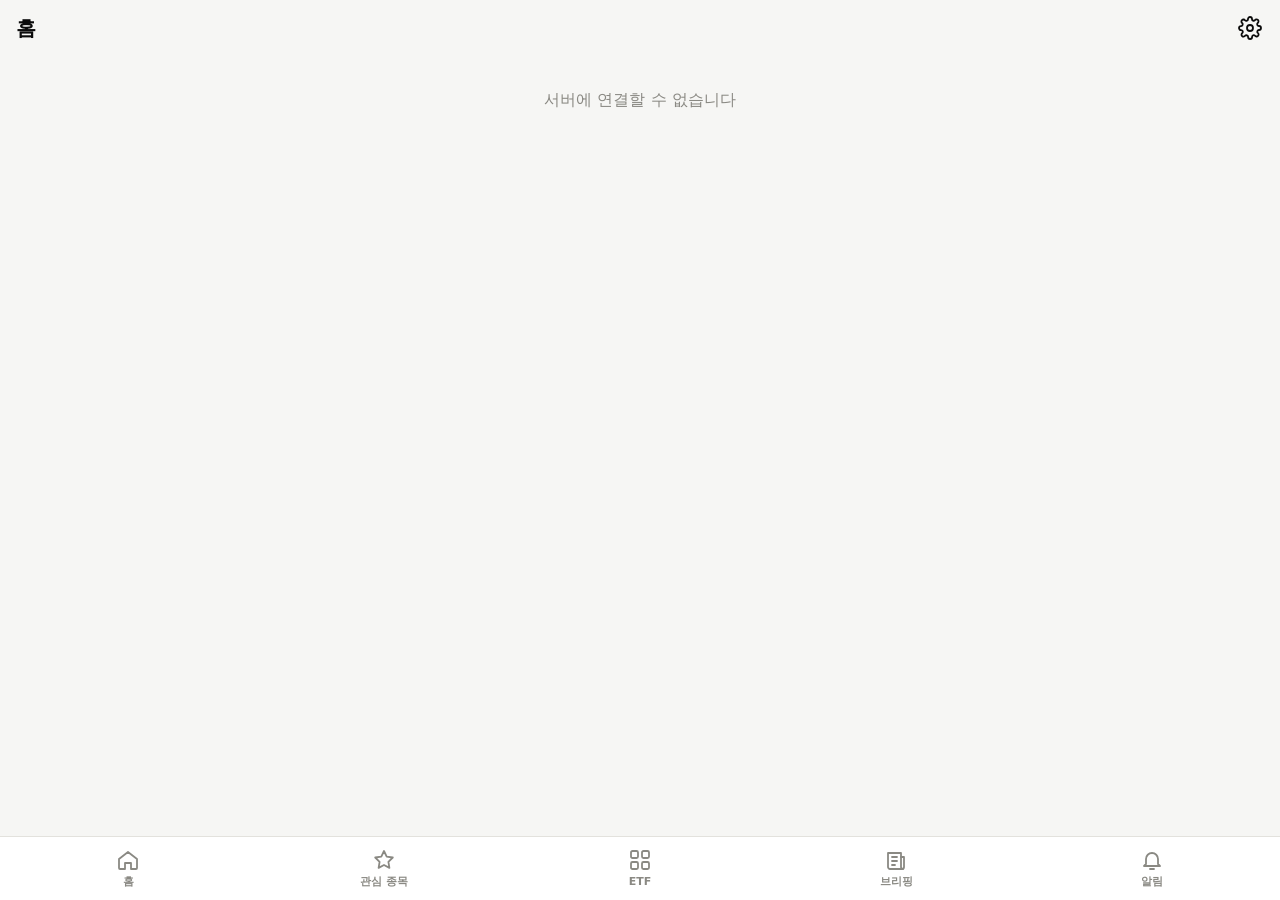
==== web/index.html @ cef91947 "1단계: 앱 기본 화면과 매수 검토 알림 (연습용 데이터) - 하단 탭 5개 웹앱(PWA), 폰 홈 화면 설치 지원 - 시총 Top 10 감시: 1년 고점 대비 하락률, 하락률 큰" ====
<!doctype html>
<html lang="ko">
<head>
  <meta charset="utf-8">
  <meta name="viewport" content="width=device-width, initial-scale=1, viewport-fit=cover">
  <title>원칙 알림</title>
  <meta name="description" content="빅테크 원칙 기반 주식 알림 앱 (조회 전용)">
  <meta name="theme-color" content="#f6f6f4" media="(prefers-color-scheme: light)">
  <meta name="theme-color" content="#151514" media="(prefers-color-scheme: dark)">
  <link rel="manifest" href="manifest.webmanifest">
  <link rel="icon" href="icons/icon-192.png">
  <link rel="apple-touch-icon" href="icons/icon-192.png">
  <link rel="stylesheet" href="style.css">
</head>
<body>
  <header class="topbar">
    <button class="icon-btn back" id="back" aria-label="뒤로" hidden>
      <svg viewBox="0 0 24 24" aria-hidden="true"><path d="M15 5l-7 7 7 7"/></svg>
    </button>
    <h1 id="title">홈</h1>
    <button class="icon-btn" id="settings-btn" aria-label="설정">
      <svg viewBox="0 0 24 24" aria-hidden="true"><circle cx="12" cy="12" r="3"/><path d="M19.4 15a1.7 1.7 0 0 0 .3 1.8l.1.1a2 2 0 1 1-2.8 2.8l-.1-.1a1.7 1.7 0 0 0-1.8-.3 1.7 1.7 0 0 0-1 1.5V21a2 2 0 1 1-4 0v-.1a1.7 1.7 0 0 0-1.1-1.5 1.7 1.7 0 0 0-1.8.3l-.1.1a2 2 0 1 1-2.8-2.8l.1-.1a1.7 1.7 0 0 0 .3-1.8 1.7 1.7 0 0 0-1.5-1H3a2 2 0 1 1 0-4h.1a1.7 1.7 0 0 0 1.5-1.1 1.7 1.7 0 0 0-.3-1.8l-.1-.1a2 2 0 1 1 2.8-2.8l.1.1a1.7 1.7 0 0 0 1.8.3H9a1.7 1.7 0 0 0 1-1.5V3a2 2 0 1 1 4 0v.1a1.7 1.7 0 0 0 1 1.5 1.7 1.7 0 0 0 1.8-.3l.1-.1a2 2 0 1 1 2.8 2.8l-.1.1a1.7 1.7 0 0 0-.3 1.8V9a1.7 1.7 0 0 0 1.5 1H21a2 2 0 1 1 0 4h-.1a1.7 1.7 0 0 0-1.5 1z"/></svg>
    </button>
  </header>

  <div class="practice" id="practice" hidden>
    <div class="practice-text">
      <strong>연습 모드</strong>
      <span id="practice-date">실제 시세가 아닙니다</span>
    </div>
    <div class="practice-actions">
      <button class="chip" data-advance="1">하루 진행</button>
      <button class="chip" data-advance="5">5일</button>
      <button class="chip ghost" id="practice-reset">처음부터</button>
    </div>
  </div>

  <main id="view" tabindex="-1"></main>

  <nav class="tabs" aria-label="메뉴">
    <a href="#/home" data-tab="home">
      <svg viewBox="0 0 24 24" aria-hidden="true"><path d="M3 11l9-7 9 7v9a1 1 0 0 1-1 1h-5v-6h-6v6H4a1 1 0 0 1-1-1z"/></svg>
      <span>홈</span>
    </a>
    <a href="#/watch" data-tab="watch">
      <svg viewBox="0 0 24 24" aria-hidden="true"><path d="M12 3l2.7 5.6 6.1.9-4.4 4.3 1 6.1L12 17l-5.4 2.9 1-6.1-4.4-4.3 6.1-.9z"/></svg>
      <span>관심 종목</span>
    </a>
    <a href="#/etf" data-tab="etf">
      <svg viewBox="0 0 24 24" aria-hidden="true"><rect x="3" y="3" width="7" height="7" rx="1.5"/><rect x="14" y="3" width="7" height="7" rx="1.5"/><rect x="3" y="14" width="7" height="7" rx="1.5"/><rect x="14" y="14" width="7" height="7" rx="1.5"/></svg>
      <span>ETF</span>
    </a>
    <a href="#/brief" data-tab="brief">
      <svg viewBox="0 0 24 24" aria-hidden="true"><path d="M4 5h13v14a2 2 0 0 0 2 2H6a2 2 0 0 1-2-2z"/><path d="M17 9h3v10a2 2 0 0 1-2 2"/><path d="M8 9h5M8 13h5M8 17h3"/></svg>
      <span>브리핑</span>
    </a>
    <a href="#/alerts" data-tab="alerts">
      <svg viewBox="0 0 24 24" aria-hidden="true"><path d="M6 16V11a6 6 0 1 1 12 0v5l2 2H4z"/><path d="M10 21h4"/></svg>
      <span>알림</span>
      <i class="badge" id="alert-badge" hidden></i>
    </a>
  </nav>

  <div class="toast" id="toast" role="status" aria-live="polite"></div>

  <script src="app.js"></script>
</body>
</html>
---- web/style.css ----
:root {
  color-scheme: light;
  --bg: #f6f6f4;
  --surface: #ffffff;
  --surface-2: #efeeea;
  --line: #e3e2dd;
  --text: #0b0b0b;
  --text-2: #52514e;
  --text-3: #8a8983;
  --accent: #4b3fd0;          /* 매수 검토 구간 강조 */
  --accent-soft: #ecebfb;
  --up: #d92d2d;              /* 상승 (국내 관례: 빨강) */
  --down: #2a66d6;            /* 하락 (국내 관례: 파랑) */
  --warn: #b25e00;
  --warn-soft: #fdf0de;
  --series: #2a78d6;
  --radius: 16px;
  --tab-h: 64px;
  --safe-b: env(safe-area-inset-bottom, 0px);
}
@media (prefers-color-scheme: dark) {
  :root:not([data-theme="light"]) {
    color-scheme: dark;
    --bg: #151514;
    --surface: #1f1f1d;
    --surface-2: #2a2a28;
    --line: #34342f;
    --text: #f0efec;
    --text-2: #c3c2b7;
    --text-3: #8f8e86;
    --accent: #9a90f0;
    --accent-soft: #2b2850;
    --up: #f06767;
    --down: #6aa0ff;
    --warn: #f0a33c;
    --warn-soft: #3a2a12;
    --series: #3987e5;
  }
}
:root[data-theme="dark"] {
  color-scheme: dark;
  --bg: #151514;
  --surface: #1f1f1d;
  --surface-2: #2a2a28;
  --line: #34342f;
  --text: #f0efec;
  --text-2: #c3c2b7;
  --text-3: #8f8e86;
  --accent: #9a90f0;
  --accent-soft: #2b2850;
  --up: #f06767;
  --down: #6aa0ff;
  --warn: #f0a33c;
  --warn-soft: #3a2a12;
  --series: #3987e5;
}

* { box-sizing: border-box; }
[hidden] { display: none !important; }
html, body { margin: 0; }
body {
  background: var(--bg);
  color: var(--text);
  font-family: -apple-system, BlinkMacSystemFont, "Pretendard", "Apple SD Gothic Neo",
    "Noto Sans KR", "Malgun Gothic", system-ui, sans-serif;
  font-size: 16px;
  line-height: 1.45;
  -webkit-font-smoothing: antialiased;
  -webkit-tap-highlight-color: transparent;
  padding-bottom: calc(var(--tab-h) + var(--safe-b));
  min-height: 100vh;
}
button { font: inherit; color: inherit; }
a { color: inherit; }
.num { font-variant-numeric: tabular-nums; }

/* 상단 */
.topbar {
  position: sticky; top: 0; z-index: 5;
  display: flex; align-items: center; gap: 4px;
  height: 56px; padding: 0 8px 0 16px;
  background: var(--bg);
}
.topbar h1 { flex: 1; margin: 0; font-size: 20px; font-weight: 700; letter-spacing: -0.02em; }
.icon-btn {
  width: 44px; height: 44px; border: 0; border-radius: 12px;
  background: transparent; display: grid; place-items: center; cursor: pointer;
}
.icon-btn:active { background: var(--surface-2); }
.icon-btn svg { width: 24px; height: 24px; fill: none; stroke: currentColor; stroke-width: 1.8; stroke-linecap: round; stroke-linejoin: round; }
.back { margin-left: -12px; }

/* 연습 모드 띠 */
.practice {
  margin: 0 16px 8px; padding: 10px 12px;
  border-radius: 12px; background: var(--warn-soft);
  display: flex; flex-wrap: wrap; align-items: center; gap: 8px 12px;
}
.practice-text { flex: 1 1 140px; display: flex; flex-direction: column; font-size: 13px; color: var(--text-2); }
.practice-text strong { color: var(--warn); font-size: 14px; }
.practice-actions { display: flex; gap: 6px; }
.chip {
  border: 0; border-radius: 999px; padding: 8px 12px; min-height: 36px;
  background: var(--surface); font-size: 14px; font-weight: 600; cursor: pointer;
}
.chip.ghost { background: transparent; color: var(--text-2); }
.chip:disabled { opacity: .45; }

main { padding: 0 16px 24px; outline: none; }

/* 카드 */
.card {
  background: var(--surface); border-radius: var(--radius);
  padding: 16px; margin-bottom: 12px;
}
.card h2 { margin: 0 0 4px; font-size: 17px; letter-spacing: -0.01em; }
.card p { margin: 0; color: var(--text-2); font-size: 15px; }
.section-title {
  display: flex; justify-content: space-between; align-items: baseline;
  margin: 20px 4px 8px; font-size: 15px; font-weight: 700; color: var(--text-2);
}
.section-title a { font-size: 14px; font-weight: 600; color: var(--text-3); text-decoration: none; }
.muted { color: var(--text-3); font-size: 13px; }

.hero { padding: 20px 16px; }
.hero .label { font-size: 14px; color: var(--text-2); }
.hero .big { font-size: 32px; font-weight: 800; letter-spacing: -0.03em; margin: 2px 0; }

.stage {
  display: inline-block; font-size: 12px; font-weight: 700;
  padding: 3px 8px; border-radius: 6px; margin-bottom: 8px;
  background: var(--surface-2); color: var(--text-2);
}

/* 종목 행 */
.list { background: var(--surface); border-radius: var(--radius); overflow: hidden; }
.row {
  display: grid; grid-template-columns: 1fr auto; gap: 2px 12px;
  padding: 14px 16px; text-decoration: none; position: relative;
}
.row + .row { border-top: 1px solid var(--line); }
.row:active { background: var(--surface-2); }
.row .name { font-weight: 700; font-size: 16px; }
.row .sym { color: var(--text-3); font-size: 13px; margin-left: 6px; font-weight: 500; }
.row .price { text-align: right; font-weight: 600; }
.row .sub { color: var(--text-2); font-size: 13px; }
.row .chg { text-align: right; font-size: 13px; }
.row.in-zone { background: var(--accent-soft); }
.row.in-zone::before {
  content: ""; position: absolute; left: 0; top: 10px; bottom: 10px;
  width: 4px; border-radius: 0 4px 4px 0; background: var(--accent);
}
.up { color: var(--up); }
.down { color: var(--down); }

.dd { display: flex; align-items: center; gap: 10px; grid-column: 1 / -1; margin-top: 8px; }
.dd-val { font-weight: 800; font-size: 18px; min-width: 64px; letter-spacing: -0.02em; }
.in-zone .dd-val { color: var(--accent); }
.meter { flex: 1; height: 8px; border-radius: 4px; background: var(--surface-2); position: relative; }
.meter .fill { position: absolute; left: 0; top: 0; bottom: 0; border-radius: 4px; background: var(--text-3); }
.in-zone .meter .fill { background: var(--accent); }
.meter .mark { position: absolute; top: -3px; bottom: -3px; width: 2px; background: var(--text-2); border-radius: 1px; }
.meter-legend { display: flex; justify-content: space-between; font-size: 11px; color: var(--text-3); grid-column: 1 / -1; padding-left: 74px; }

.tag {
  display: inline-flex; align-items: center; gap: 4px;
  font-size: 12px; font-weight: 700; padding: 2px 8px; border-radius: 6px;
}
.tag.zone { background: var(--accent); color: var(--surface); }
.tag.warn { background: var(--warn-soft); color: var(--warn); }
.tag.new { background: var(--up); color: #fff; }
.next { grid-column: 1 / -1; font-size: 13px; color: var(--text-2); margin-top: 4px; }

/* 알림 */
.alert-day { margin: 18px 4px 8px; font-size: 13px; font-weight: 700; color: var(--text-3); }
.alert {
  display: block; text-decoration: none; background: var(--surface);
  border-radius: 14px; padding: 14px 16px; margin-bottom: 8px;
}
.alert:active { background: var(--surface-2); }
.alert-head { display: flex; align-items: center; gap: 8px; margin-bottom: 4px; }
.alert-head strong { font-size: 16px; }
.alert-msg { color: var(--text-2); font-size: 14px; }

/* 상세 */
.detail-head .price { font-size: 30px; font-weight: 800; letter-spacing: -0.03em; }
.stats { display: grid; grid-template-columns: repeat(3, 1fr); gap: 8px; margin-top: 14px; }
.stat { background: var(--surface-2); border-radius: 12px; padding: 10px; }
.stat .k { font-size: 12px; color: var(--text-2); }
.stat .v { font-size: 16px; font-weight: 700; }

.chart-wrap { position: relative; touch-action: pan-y; }
.chart-wrap svg { display: block; width: 100%; height: auto; overflow: visible; }
.chart-wrap .grid { stroke: var(--line); stroke-width: 1; }
.chart-wrap .axis { fill: var(--text-3); font-size: 11px; }
.chart-wrap .line { fill: none; stroke: var(--series); stroke-width: 2; stroke-linejoin: round; stroke-linecap: round; }
.chart-wrap .ref { stroke-width: 1.5; stroke-dasharray: 4 4; }
.chart-wrap .ref.high { stroke: var(--text-2); }
.chart-wrap .ref.zone { stroke: var(--accent); opacity: .7; }
.chart-wrap .ref-label { font-size: 11px; font-weight: 600; }
.chart-wrap .ref-label.high { fill: var(--text-2); }
.chart-wrap .ref-label.zone { fill: var(--accent); }
.chart-wrap .now { fill: var(--series); stroke: var(--surface); stroke-width: 2; }
.chart-wrap .cross { stroke: var(--text-3); stroke-width: 1; }
.chart-wrap .hover-dot { fill: var(--series); stroke: var(--surface); stroke-width: 2; }
.tip {
  position: absolute; top: 0; pointer-events: none;
  background: var(--text); color: var(--bg); border-radius: 8px;
  padding: 6px 8px; font-size: 12px; line-height: 1.35; white-space: nowrap;
  transform: translateX(-50%);
}
.legend { display: flex; flex-wrap: wrap; gap: 12px; font-size: 12px; color: var(--text-2); margin-top: 8px; }
.legend i { display: inline-block; width: 14px; height: 0; border-top: 2px solid; vertical-align: middle; margin-right: 4px; }

table.zones { width: 100%; border-collapse: collapse; font-size: 15px; }
table.zones th { text-align: left; font-size: 12px; color: var(--text-3); font-weight: 600; padding: 0 0 8px; }
table.zones td { padding: 10px 0; border-top: 1px solid var(--line); }
table.zones td:last-child, table.zones th:last-child { text-align: right; }
table.zones tr.hit td { color: var(--accent); font-weight: 700; }

/* 설정 */
.setting { display: flex; justify-content: space-between; gap: 12px; padding: 12px 0; border-top: 1px solid var(--line); font-size: 15px; }
.setting:first-of-type { border-top: 0; }
.setting .k { color: var(--text-2); }
.setting .v { text-align: right; font-weight: 600; }
.btn {
  display: block; width: 100%; border: 0; border-radius: 12px;
  padding: 14px; min-height: 48px; font-size: 16px; font-weight: 700; cursor: pointer;
  background: var(--accent); color: var(--surface);
}
.btn.secondary { background: var(--surface-2); color: var(--text); }
.btn + .btn { margin-top: 8px; }

/* 로그인 */
.login { max-width: 360px; margin: 12vh auto 0; text-align: center; }
.login input {
  width: 100%; font: inherit; font-size: 18px; padding: 14px; margin: 16px 0 10px;
  border-radius: 12px; border: 1px solid var(--line); background: var(--surface); color: var(--text);
}
.error { color: var(--up); font-size: 14px; min-height: 20px; }

/* 하단 탭 */
.tabs {
  position: fixed; left: 0; right: 0; bottom: 0; z-index: 5;
  display: grid; grid-template-columns: repeat(5, 1fr);
  height: calc(var(--tab-h) + var(--safe-b)); padding-bottom: var(--safe-b);
  background: var(--surface); border-top: 1px solid var(--line);
}
.tabs a {
  position: relative; display: flex; flex-direction: column; align-items: center; justify-content: center;
  gap: 2px; text-decoration: none; color: var(--text-3); font-size: 11px; font-weight: 600;
}
.tabs a.active { color: var(--text); }
.tabs svg { width: 24px; height: 24px; fill: none; stroke: currentColor; stroke-width: 1.8; stroke-linecap: round; stroke-linejoin: round; }
.tabs a.active svg { stroke-width: 2.2; }
.badge {
  position: absolute; top: 8px; left: calc(50% + 6px);
  min-width: 18px; height: 18px; padding: 0 5px; border-radius: 9px;
  background: var(--up); color: #fff; font-size: 11px; font-style: normal; font-weight: 700;
  display: grid; place-items: center;
}

.toast {
  position: fixed; left: 16px; right: 16px; bottom: calc(var(--tab-h) + var(--safe-b) + 12px);
  background: var(--text); color: var(--bg); border-radius: 12px; padding: 12px 14px;
  font-size: 14px; opacity: 0; transform: translateY(8px); pointer-events: none;
  transition: opacity .2s, transform .2s; z-index: 10;
}
.toast.show { opacity: 1; transform: none; }

.empty { text-align: center; padding: 32px 16px; color: var(--text-3); }

@media (min-width: 640px) {
  main, .practice { max-width: 600px; margin-left: auto; margin-right: auto; }
  .practice { margin-bottom: 8px; }
}
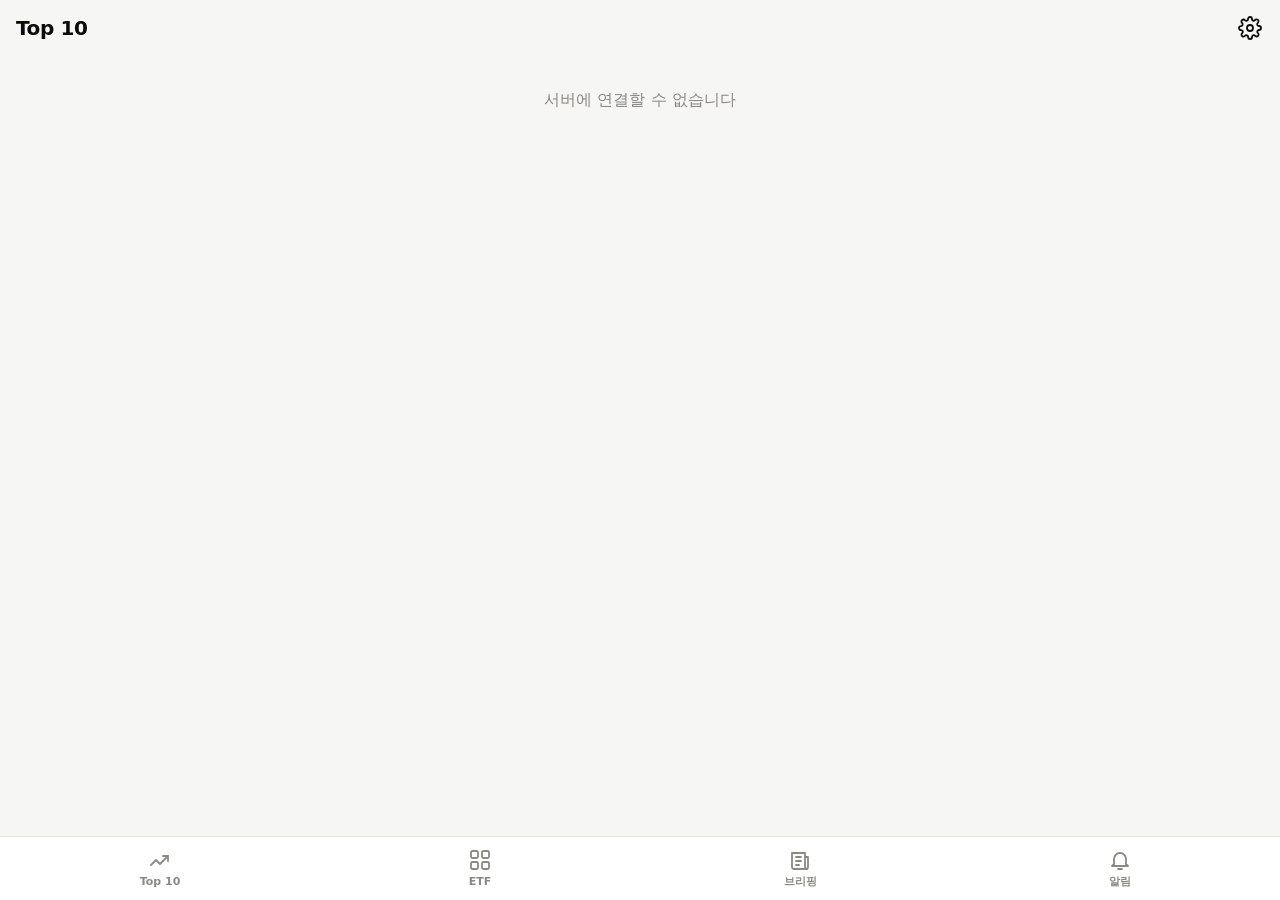
==== commit e8d8ebe8: "알림 구간·단계 변경과 Top 10 실시간 시세판 - 알림: 1년 고점 대비 -5%부터 5%p마다 - 단계: 매수검토 -5~-15% (주황 상자), 매수권장 -20%부터 (빨강 상" ====
--- a/web/index.html
+++ b/web/index.html
@@ -17,7 +17,7 @@
     <button class="icon-btn back" id="back" aria-label="뒤로" hidden>
       <svg viewBox="0 0 24 24" aria-hidden="true"><path d="M15 5l-7 7 7 7"/></svg>
     </button>
-    <h1 id="title">홈</h1>
+    <h1 id="title">Top 10</h1>
     <button class="icon-btn" id="settings-btn" aria-label="설정">
       <svg viewBox="0 0 24 24" aria-hidden="true"><circle cx="12" cy="12" r="3"/><path d="M19.4 15a1.7 1.7 0 0 0 .3 1.8l.1.1a2 2 0 1 1-2.8 2.8l-.1-.1a1.7 1.7 0 0 0-1.8-.3 1.7 1.7 0 0 0-1 1.5V21a2 2 0 1 1-4 0v-.1a1.7 1.7 0 0 0-1.1-1.5 1.7 1.7 0 0 0-1.8.3l-.1.1a2 2 0 1 1-2.8-2.8l.1-.1a1.7 1.7 0 0 0 .3-1.8 1.7 1.7 0 0 0-1.5-1H3a2 2 0 1 1 0-4h.1a1.7 1.7 0 0 0 1.5-1.1 1.7 1.7 0 0 0-.3-1.8l-.1-.1a2 2 0 1 1 2.8-2.8l.1.1a1.7 1.7 0 0 0 1.8.3H9a1.7 1.7 0 0 0 1-1.5V3a2 2 0 1 1 4 0v.1a1.7 1.7 0 0 0 1 1.5 1.7 1.7 0 0 0 1.8-.3l.1-.1a2 2 0 1 1 2.8 2.8l-.1.1a1.7 1.7 0 0 0-.3 1.8V9a1.7 1.7 0 0 0 1.5 1H21a2 2 0 1 1 0 4h-.1a1.7 1.7 0 0 0-1.5 1z"/></svg>
     </button>
@@ -39,12 +39,8 @@
 
   <nav class="tabs" aria-label="메뉴">
     <a href="#/home" data-tab="home">
-      <svg viewBox="0 0 24 24" aria-hidden="true"><path d="M3 11l9-7 9 7v9a1 1 0 0 1-1 1h-5v-6h-6v6H4a1 1 0 0 1-1-1z"/></svg>
-      <span>홈</span>
-    </a>
-    <a href="#/watch" data-tab="watch">
-      <svg viewBox="0 0 24 24" aria-hidden="true"><path d="M12 3l2.7 5.6 6.1.9-4.4 4.3 1 6.1L12 17l-5.4 2.9 1-6.1-4.4-4.3 6.1-.9z"/></svg>
-      <span>관심 종목</span>
+      <svg viewBox="0 0 24 24" aria-hidden="true"><path d="M3 17l5-5 4 4 8-8"/><path d="M15 8h5v5"/></svg>
+      <span>Top 10</span>
     </a>
     <a href="#/etf" data-tab="etf">
       <svg viewBox="0 0 24 24" aria-hidden="true"><rect x="3" y="3" width="7" height="7" rx="1.5"/><rect x="14" y="3" width="7" height="7" rx="1.5"/><rect x="3" y="14" width="7" height="7" rx="1.5"/><rect x="14" y="14" width="7" height="7" rx="1.5"/></svg>
--- a/web/style.css
+++ b/web/style.css
@@ -7,12 +7,15 @@
   --text: #0b0b0b;
   --text-2: #52514e;
   --text-3: #8a8983;
-  --accent: #4b3fd0;          /* 매수 검토 구간 강조 */
-  --accent-soft: #ecebfb;
-  --up: #d92d2d;              /* 상승 (국내 관례: 빨강) */
-  --down: #2a66d6;            /* 하락 (국내 관례: 파랑) */
-  --warn: #b25e00;
-  --warn-soft: #fdf0de;
+  --high: #6250d6;            /* 1년 고점 */
+  --buy: #d92d2d;             /* 매수권장 */
+  --buy-soft: #fdeaea;
+  --review: #d4600f;          /* 매수검토 */
+  --review-soft: #fdeedf;
+  --up: #d92d2d;              /* 전일 대비 상승 (국내 관례: 빨강) */
+  --down: #2a66d6;            /* 전일 대비 하락 (국내 관례: 파랑) */
+  --warn: #8a6100;
+  --warn-soft: #fbf3d2;
   --series: #2a78d6;
   --radius: 16px;
   --tab-h: 64px;
@@ -28,12 +31,15 @@
     --text: #f0efec;
     --text-2: #c3c2b7;
     --text-3: #8f8e86;
-    --accent: #9a90f0;
-    --accent-soft: #2b2850;
+    --high: #a49bf2;
+    --buy: #ff6b6b;
+    --buy-soft: #3b1c1c;
+    --review: #f5924f;
+    --review-soft: #3a2617;
     --up: #f06767;
     --down: #6aa0ff;
-    --warn: #f0a33c;
-    --warn-soft: #3a2a12;
+    --warn: #e3b93e;
+    --warn-soft: #322a12;
     --series: #3987e5;
   }
 }
@@ -46,12 +52,15 @@
   --text: #f0efec;
   --text-2: #c3c2b7;
   --text-3: #8f8e86;
-  --accent: #9a90f0;
-  --accent-soft: #2b2850;
+  --high: #a49bf2;
+  --buy: #ff6b6b;
+  --buy-soft: #3b1c1c;
+  --review: #f5924f;
+  --review-soft: #3a2617;
   --up: #f06767;
   --down: #6aa0ff;
-  --warn: #f0a33c;
-  --warn-soft: #3a2a12;
+  --warn: #e3b93e;
+  --warn-soft: #322a12;
   --series: #3987e5;
 }
 
@@ -93,17 +102,18 @@
 /* 연습 모드 띠 */
 .practice {
   margin: 0 16px 8px; padding: 10px 12px;
-  border-radius: 12px; background: var(--warn-soft);
+  border-radius: 12px; border: 1.5px dashed var(--text-3);
   display: flex; flex-wrap: wrap; align-items: center; gap: 8px 12px;
 }
 .practice-text { flex: 1 1 140px; display: flex; flex-direction: column; font-size: 13px; color: var(--text-2); }
-.practice-text strong { color: var(--warn); font-size: 14px; }
+.practice-text strong { color: var(--text); font-size: 14px; }
 .practice-actions { display: flex; gap: 6px; }
 .chip {
   border: 0; border-radius: 999px; padding: 8px 12px; min-height: 36px;
-  background: var(--surface); font-size: 14px; font-weight: 600; cursor: pointer;
+  background: var(--surface-2); font-size: 14px; font-weight: 600; cursor: pointer;
 }
 .chip.ghost { background: transparent; color: var(--text-2); }
+.chip.on { background: var(--text); color: var(--bg); }
 .chip:disabled { opacity: .45; }
 
 main { padding: 0 16px 24px; outline: none; }
@@ -115,68 +125,70 @@
 }
 .card h2 { margin: 0 0 4px; font-size: 17px; letter-spacing: -0.01em; }
 .card p { margin: 0; color: var(--text-2); font-size: 15px; }
-.section-title {
-  display: flex; justify-content: space-between; align-items: baseline;
-  margin: 20px 4px 8px; font-size: 15px; font-weight: 700; color: var(--text-2);
-}
-.section-title a { font-size: 14px; font-weight: 600; color: var(--text-3); text-decoration: none; }
+.section-title { margin: 20px 4px 8px; font-size: 15px; font-weight: 700; color: var(--text-2); }
 .muted { color: var(--text-3); font-size: 13px; }
-
-.hero { padding: 20px 16px; }
-.hero .label { font-size: 14px; color: var(--text-2); }
-.hero .big { font-size: 32px; font-weight: 800; letter-spacing: -0.03em; margin: 2px 0; }
-
 .stage {
   display: inline-block; font-size: 12px; font-weight: 700;
   padding: 3px 8px; border-radius: 6px; margin-bottom: 8px;
   background: var(--surface-2); color: var(--text-2);
 }
 
-/* 종목 행 */
-.list { background: var(--surface); border-radius: var(--radius); overflow: hidden; }
-.row {
-  display: grid; grid-template-columns: 1fr auto; gap: 2px 12px;
-  padding: 14px 16px; text-decoration: none; position: relative;
-}
-.row + .row { border-top: 1px solid var(--line); }
-.row:active { background: var(--surface-2); }
-.row .name { font-weight: 700; font-size: 16px; }
-.row .sym { color: var(--text-3); font-size: 13px; margin-left: 6px; font-weight: 500; }
-.row .price { text-align: right; font-weight: 600; }
-.row .sub { color: var(--text-2); font-size: 13px; }
-.row .chg { text-align: right; font-size: 13px; }
-.row.in-zone { background: var(--accent-soft); }
-.row.in-zone::before {
-  content: ""; position: absolute; left: 0; top: 10px; bottom: 10px;
-  width: 4px; border-radius: 0 4px 4px 0; background: var(--accent);
-}
+/* 시세판 머리 */
+.board-head { display: flex; align-items: center; justify-content: space-between; gap: 8px; margin: 0 0 10px; }
+.board-time { font-size: 13px; color: var(--text-2); }
+.board-time b { color: var(--text); }
+.sort { display: flex; gap: 4px; }
+.sort .chip { min-height: 32px; padding: 6px 10px; font-size: 13px; }
+.summary { display: grid; grid-template-columns: 1fr 1fr; gap: 8px; margin-bottom: 12px; }
+.sum { border-radius: 14px; padding: 12px 14px; border: 2px solid; }
+.sum .k { font-size: 13px; font-weight: 700; }
+.sum .v { font-size: 26px; font-weight: 800; letter-spacing: -0.02em; line-height: 1.2; }
+.sum .v small { font-size: 14px; font-weight: 600; color: var(--text-2); }
+.sum.buy { border-color: var(--buy); background: var(--buy-soft); color: var(--buy); }
+.sum.review { border-color: var(--review); background: var(--review-soft); color: var(--review); }
+
+/* 종목 카드 (시세판 한 줄) */
+.stock {
+  display: grid; grid-template-columns: 1fr auto; gap: 2px 12px; align-items: baseline;
+  background: var(--surface); border-radius: 14px; padding: 14px 16px; margin-bottom: 8px;
+  text-decoration: none; border: 2px solid transparent;
+}
+.stock:active { filter: brightness(.97); }
+.stock.buy { border-color: var(--buy); background: var(--buy-soft); }
+.stock.review { border-color: var(--review); background: var(--review-soft); }
+.stock .name { font-weight: 700; font-size: 17px; display: flex; align-items: center; flex-wrap: wrap; gap: 4px 8px; }
+.stock .sym { color: var(--text-3); font-size: 13px; font-weight: 500; }
+.stock .price { text-align: right; font-weight: 700; font-size: 17px; }
+.stock .chg { text-align: right; font-size: 13px; font-weight: 600; }
+.stock .high { font-size: 14px; color: var(--text-2); }
+.stock .high b { color: var(--high); font-weight: 800; }
+.stock .dd { grid-column: 1 / -1; display: flex; align-items: baseline; gap: 8px; margin-top: 6px; }
+.stock .dd .k { font-size: 14px; color: var(--text-2); }
+.stock .dd .v { font-size: 24px; font-weight: 800; letter-spacing: -0.02em; }
+.stock.buy .dd .v { color: var(--buy); }
+.stock.review .dd .v { color: var(--review); }
 .up { color: var(--up); }
 .down { color: var(--down); }
 
-.dd { display: flex; align-items: center; gap: 10px; grid-column: 1 / -1; margin-top: 8px; }
-.dd-val { font-weight: 800; font-size: 18px; min-width: 64px; letter-spacing: -0.02em; }
-.in-zone .dd-val { color: var(--accent); }
-.meter { flex: 1; height: 8px; border-radius: 4px; background: var(--surface-2); position: relative; }
-.meter .fill { position: absolute; left: 0; top: 0; bottom: 0; border-radius: 4px; background: var(--text-3); }
-.in-zone .meter .fill { background: var(--accent); }
-.meter .mark { position: absolute; top: -3px; bottom: -3px; width: 2px; background: var(--text-2); border-radius: 1px; }
-.meter-legend { display: flex; justify-content: space-between; font-size: 11px; color: var(--text-3); grid-column: 1 / -1; padding-left: 74px; }
-
 .tag {
   display: inline-flex; align-items: center; gap: 4px;
-  font-size: 12px; font-weight: 700; padding: 2px 8px; border-radius: 6px;
-}
-.tag.zone { background: var(--accent); color: var(--surface); }
+  font-size: 12px; font-weight: 800; padding: 3px 8px; border-radius: 6px; line-height: 1.3;
+}
+.tag.buy { background: var(--buy); color: #fff; }
+.tag.review { background: var(--review); color: #fff; }
+.tag.drop { background: var(--surface-2); color: var(--text-2); }
 .tag.warn { background: var(--warn-soft); color: var(--warn); }
-.tag.new { background: var(--up); color: #fff; }
-.next { grid-column: 1 / -1; font-size: 13px; color: var(--text-2); margin-top: 4px; }
+.tag.newhigh { background: var(--high); color: #fff; }
+.tag.big { font-size: 14px; padding: 4px 10px; }
 
 /* 알림 */
 .alert-day { margin: 18px 4px 8px; font-size: 13px; font-weight: 700; color: var(--text-3); }
 .alert {
   display: block; text-decoration: none; background: var(--surface);
-  border-radius: 14px; padding: 14px 16px; margin-bottom: 8px;
-}
+  border-radius: 14px; padding: 14px 16px; margin-bottom: 8px; border: 2px solid transparent;
+}
+.alert.buy { border-color: var(--buy); }
+.alert.review { border-color: var(--review); }
 .alert:active { background: var(--surface-2); }
 .alert-head { display: flex; align-items: center; gap: 8px; margin-bottom: 4px; }
 .alert-head strong { font-size: 16px; }
@@ -187,19 +199,22 @@
 .stats { display: grid; grid-template-columns: repeat(3, 1fr); gap: 8px; margin-top: 14px; }
 .stat { background: var(--surface-2); border-radius: 12px; padding: 10px; }
 .stat .k { font-size: 12px; color: var(--text-2); }
-.stat .v { font-size: 16px; font-weight: 700; }
+.stat .v { font-size: 17px; font-weight: 800; }
+.stat.high .v { color: var(--high); }
 
 .chart-wrap { position: relative; touch-action: pan-y; }
 .chart-wrap svg { display: block; width: 100%; height: auto; overflow: visible; }
 .chart-wrap .grid { stroke: var(--line); stroke-width: 1; }
 .chart-wrap .axis { fill: var(--text-3); font-size: 11px; }
 .chart-wrap .line { fill: none; stroke: var(--series); stroke-width: 2; stroke-linejoin: round; stroke-linecap: round; }
-.chart-wrap .ref { stroke-width: 1.5; stroke-dasharray: 4 4; }
-.chart-wrap .ref.high { stroke: var(--text-2); }
-.chart-wrap .ref.zone { stroke: var(--accent); opacity: .7; }
-.chart-wrap .ref-label { font-size: 11px; font-weight: 600; }
-.chart-wrap .ref-label.high { fill: var(--text-2); }
-.chart-wrap .ref-label.zone { fill: var(--accent); }
+.chart-wrap .ref { stroke-width: 1.5; stroke-dasharray: 5 4; }
+.chart-wrap .ref.high { stroke: var(--high); stroke-width: 2; stroke-dasharray: none; }
+.chart-wrap .ref.review { stroke: var(--review); }
+.chart-wrap .ref.buy { stroke: var(--buy); }
+.chart-wrap .ref-label { font-size: 11px; font-weight: 700; }
+.chart-wrap .ref-label.high { fill: var(--high); }
+.chart-wrap .ref-label.review { fill: var(--review); }
+.chart-wrap .ref-label.buy { fill: var(--buy); }
 .chart-wrap .now { fill: var(--series); stroke: var(--surface); stroke-width: 2; }
 .chart-wrap .cross { stroke: var(--text-3); stroke-width: 1; }
 .chart-wrap .hover-dot { fill: var(--series); stroke: var(--surface); stroke-width: 2; }
@@ -214,9 +229,10 @@
 
 table.zones { width: 100%; border-collapse: collapse; font-size: 15px; }
 table.zones th { text-align: left; font-size: 12px; color: var(--text-3); font-weight: 600; padding: 0 0 8px; }
-table.zones td { padding: 10px 0; border-top: 1px solid var(--line); }
+table.zones td { padding: 9px 0; border-top: 1px solid var(--line); }
 table.zones td:last-child, table.zones th:last-child { text-align: right; }
-table.zones tr.hit td { color: var(--accent); font-weight: 700; }
+table.zones tr.hit td:first-child { font-weight: 800; }
+table.zones .lbl { margin-left: 6px; }
 
 /* 설정 */
 .setting { display: flex; justify-content: space-between; gap: 12px; padding: 12px 0; border-top: 1px solid var(--line); font-size: 15px; }
@@ -226,7 +242,7 @@
 .btn {
   display: block; width: 100%; border: 0; border-radius: 12px;
   padding: 14px; min-height: 48px; font-size: 16px; font-weight: 700; cursor: pointer;
-  background: var(--accent); color: var(--surface);
+  background: var(--text); color: var(--bg);
 }
 .btn.secondary { background: var(--surface-2); color: var(--text); }
 .btn + .btn { margin-top: 8px; }
@@ -237,12 +253,12 @@
   width: 100%; font: inherit; font-size: 18px; padding: 14px; margin: 16px 0 10px;
   border-radius: 12px; border: 1px solid var(--line); background: var(--surface); color: var(--text);
 }
-.error { color: var(--up); font-size: 14px; min-height: 20px; }
+.error { color: var(--buy); font-size: 14px; min-height: 20px; }
 
 /* 하단 탭 */
 .tabs {
   position: fixed; left: 0; right: 0; bottom: 0; z-index: 5;
-  display: grid; grid-template-columns: repeat(5, 1fr);
+  display: grid; grid-template-columns: repeat(4, 1fr);
   height: calc(var(--tab-h) + var(--safe-b)); padding-bottom: var(--safe-b);
   background: var(--surface); border-top: 1px solid var(--line);
 }
@@ -256,7 +272,7 @@
 .badge {
   position: absolute; top: 8px; left: calc(50% + 6px);
   min-width: 18px; height: 18px; padding: 0 5px; border-radius: 9px;
-  background: var(--up); color: #fff; font-size: 11px; font-style: normal; font-weight: 700;
+  background: var(--buy); color: #fff; font-size: 11px; font-style: normal; font-weight: 700;
   display: grid; place-items: center;
 }
 
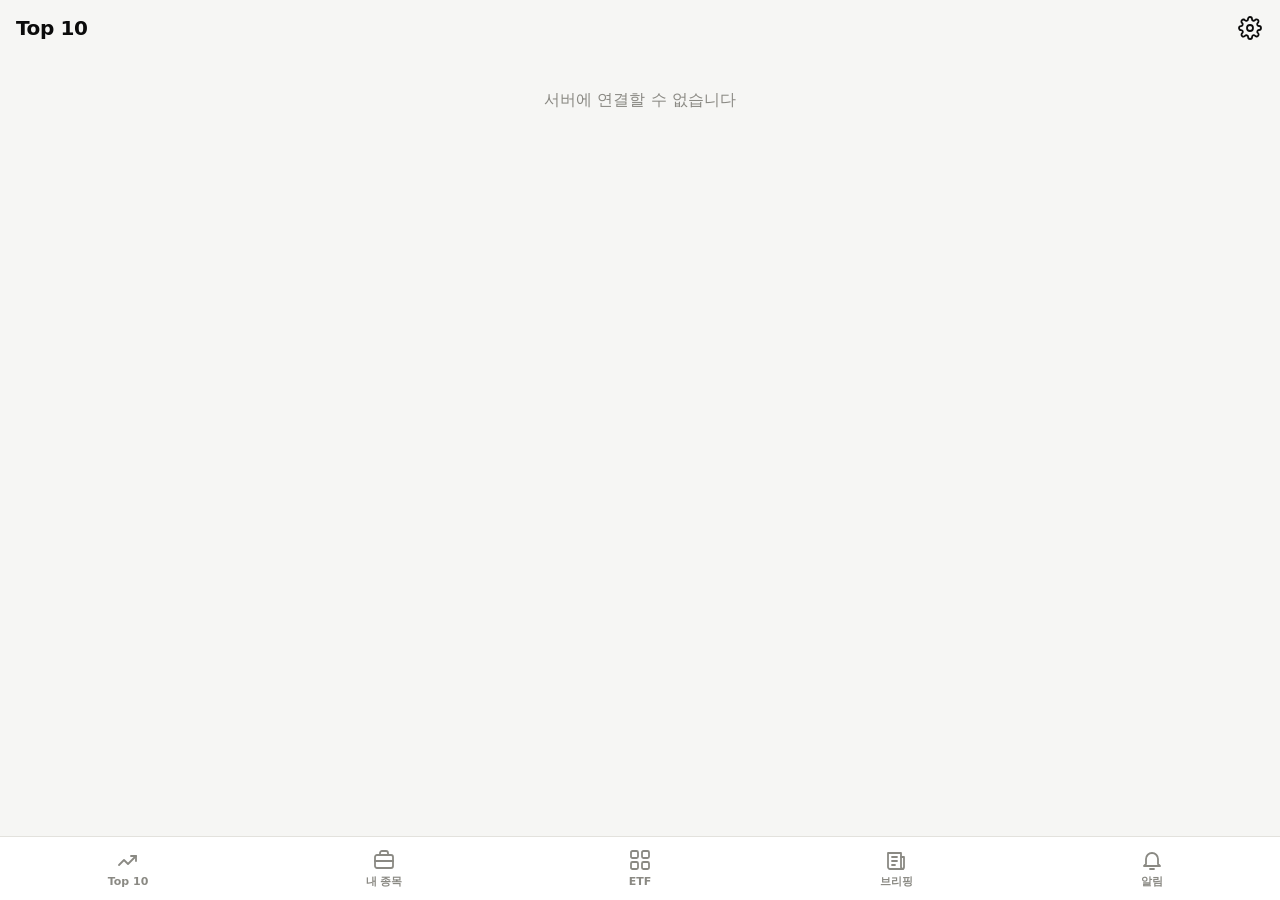
==== commit f867f2a1: "2단계: 내 종목 알림(수익 +10%·손실 -20%)과 3분할 계산기 - 내 종목 탭: 총 평가금액(달러·원), 총 수익률, 종목별 수익률·평단·수량 - 평단 대비 수익 +10%마" ====
--- a/web/index.html
+++ b/web/index.html
@@ -42,6 +42,10 @@
       <svg viewBox="0 0 24 24" aria-hidden="true"><path d="M3 17l5-5 4 4 8-8"/><path d="M15 8h5v5"/></svg>
       <span>Top 10</span>
     </a>
+    <a href="#/mine" data-tab="mine">
+      <svg viewBox="0 0 24 24" aria-hidden="true"><rect x="3" y="7" width="18" height="13" rx="2"/><path d="M8 7V5a2 2 0 0 1 2-2h4a2 2 0 0 1 2 2v2"/><path d="M3 13h18"/></svg>
+      <span>내 종목</span>
+    </a>
     <a href="#/etf" data-tab="etf">
       <svg viewBox="0 0 24 24" aria-hidden="true"><rect x="3" y="3" width="7" height="7" rx="1.5"/><rect x="14" y="3" width="7" height="7" rx="1.5"/><rect x="3" y="14" width="7" height="7" rx="1.5"/><rect x="14" y="14" width="7" height="7" rx="1.5"/></svg>
       <span>ETF</span>
--- a/web/style.css
+++ b/web/style.css
@@ -17,6 +17,7 @@
   --warn: #8a6100;
   --warn-soft: #fbf3d2;
   --series: #2a78d6;
+  --avg: #0f8a5f;             /* 내 평단 */
   --radius: 16px;
   --tab-h: 64px;
   --safe-b: env(safe-area-inset-bottom, 0px);
@@ -41,6 +42,7 @@
     --warn: #e3b93e;
     --warn-soft: #322a12;
     --series: #3987e5;
+    --avg: #3ccf95;
   }
 }
 :root[data-theme="dark"] {
@@ -62,6 +64,7 @@
   --warn: #e3b93e;
   --warn-soft: #322a12;
   --series: #3987e5;
+  --avg: #3ccf95;
 }
 
 * { box-sizing: border-box; }
@@ -180,6 +183,10 @@
 .tag.warn { background: var(--warn-soft); color: var(--warn); }
 .tag.newhigh { background: var(--high); color: #fff; }
 .tag.big { font-size: 14px; padding: 4px 10px; }
+.tag.profit { background: var(--up); color: #fff; }
+.tag.loss { background: var(--down); color: #fff; }
+.tag.held { background: transparent; color: var(--avg); border: 1.5px solid var(--avg); padding: 2px 6px; }
+.tag.out { background: var(--surface-2); color: var(--text-2); }
 
 /* 알림 */
 .alert-day { margin: 18px 4px 8px; font-size: 13px; font-weight: 700; color: var(--text-3); }
@@ -189,6 +196,8 @@
 }
 .alert.buy { border-color: var(--buy); }
 .alert.review { border-color: var(--review); }
+.alert.profit { border-color: var(--up); }
+.alert.loss { border-color: var(--down); }
 .alert:active { background: var(--surface-2); }
 .alert-head { display: flex; align-items: center; gap: 8px; margin-bottom: 4px; }
 .alert-head strong { font-size: 16px; }
@@ -215,6 +224,8 @@
 .chart-wrap .ref-label.high { fill: var(--high); }
 .chart-wrap .ref-label.review { fill: var(--review); }
 .chart-wrap .ref-label.buy { fill: var(--buy); }
+.chart-wrap .ref.avg { stroke: var(--avg); stroke-width: 2; stroke-dasharray: 2 3; }
+.chart-wrap .ref-label.avg { fill: var(--avg); }
 .chart-wrap .now { fill: var(--series); stroke: var(--surface); stroke-width: 2; }
 .chart-wrap .cross { stroke: var(--text-3); stroke-width: 1; }
 .chart-wrap .hover-dot { fill: var(--series); stroke: var(--surface); stroke-width: 2; }
@@ -233,6 +244,40 @@
 table.zones td:last-child, table.zones th:last-child { text-align: right; }
 table.zones tr.hit td:first-child { font-weight: 800; }
 table.zones .lbl { margin-left: 6px; }
+
+/* 내 종목 */
+.total .k { font-size: 14px; color: var(--text-2); }
+.total .big { font-size: 30px; font-weight: 800; letter-spacing: -0.03em; margin: 2px 0; }
+.total .krw { font-size: 15px; color: var(--text-2); }
+.total .row2 { display: flex; gap: 16px; margin-top: 10px; font-size: 15px; }
+.total .row2 b { font-weight: 800; }
+.mine {
+  display: grid; grid-template-columns: 1fr auto; gap: 2px 12px; align-items: baseline;
+  background: var(--surface); border-radius: 14px; padding: 14px 16px; margin-bottom: 8px;
+  text-decoration: none; border: 2px solid transparent;
+}
+.mine.profit { border-color: var(--up); }
+.mine.loss { border-color: var(--down); }
+.mine .name { font-weight: 700; font-size: 17px; display: flex; align-items: center; flex-wrap: wrap; gap: 4px 8px; }
+.mine .sym { color: var(--text-3); font-size: 13px; font-weight: 500; }
+.mine .ret { text-align: right; font-size: 24px; font-weight: 800; letter-spacing: -0.02em; }
+.mine .sub { font-size: 14px; color: var(--text-2); }
+.mine .sub b { color: var(--avg); }
+.mine .val { text-align: right; font-size: 14px; color: var(--text-2); }
+
+/* 3분할 계산기 */
+.split-form { display: flex; gap: 8px; margin: 10px 0 4px; }
+.split-form input {
+  flex: 1; min-width: 0; font: inherit; font-size: 17px; padding: 12px; border-radius: 12px;
+  border: 1px solid var(--line); background: var(--bg); color: var(--text);
+}
+.split-form .btn { width: auto; padding: 12px 16px; }
+table.split { width: 100%; border-collapse: collapse; font-size: 15px; margin-top: 8px; }
+table.split th { text-align: left; font-size: 12px; color: var(--text-3); font-weight: 600; padding: 0 0 6px; }
+table.split td { padding: 10px 0; border-top: 1px solid var(--line); }
+table.split td:not(:first-child), table.split th:not(:first-child) { text-align: right; }
+table.split tr.done td { color: var(--text-3); }
+table.split tr.next td { font-weight: 800; }
 
 /* 설정 */
 .setting { display: flex; justify-content: space-between; gap: 12px; padding: 12px 0; border-top: 1px solid var(--line); font-size: 15px; }
@@ -258,7 +303,7 @@
 /* 하단 탭 */
 .tabs {
   position: fixed; left: 0; right: 0; bottom: 0; z-index: 5;
-  display: grid; grid-template-columns: repeat(4, 1fr);
+  display: grid; grid-template-columns: repeat(5, 1fr);
   height: calc(var(--tab-h) + var(--safe-b)); padding-bottom: var(--safe-b);
   background: var(--surface); border-top: 1px solid var(--line);
 }
